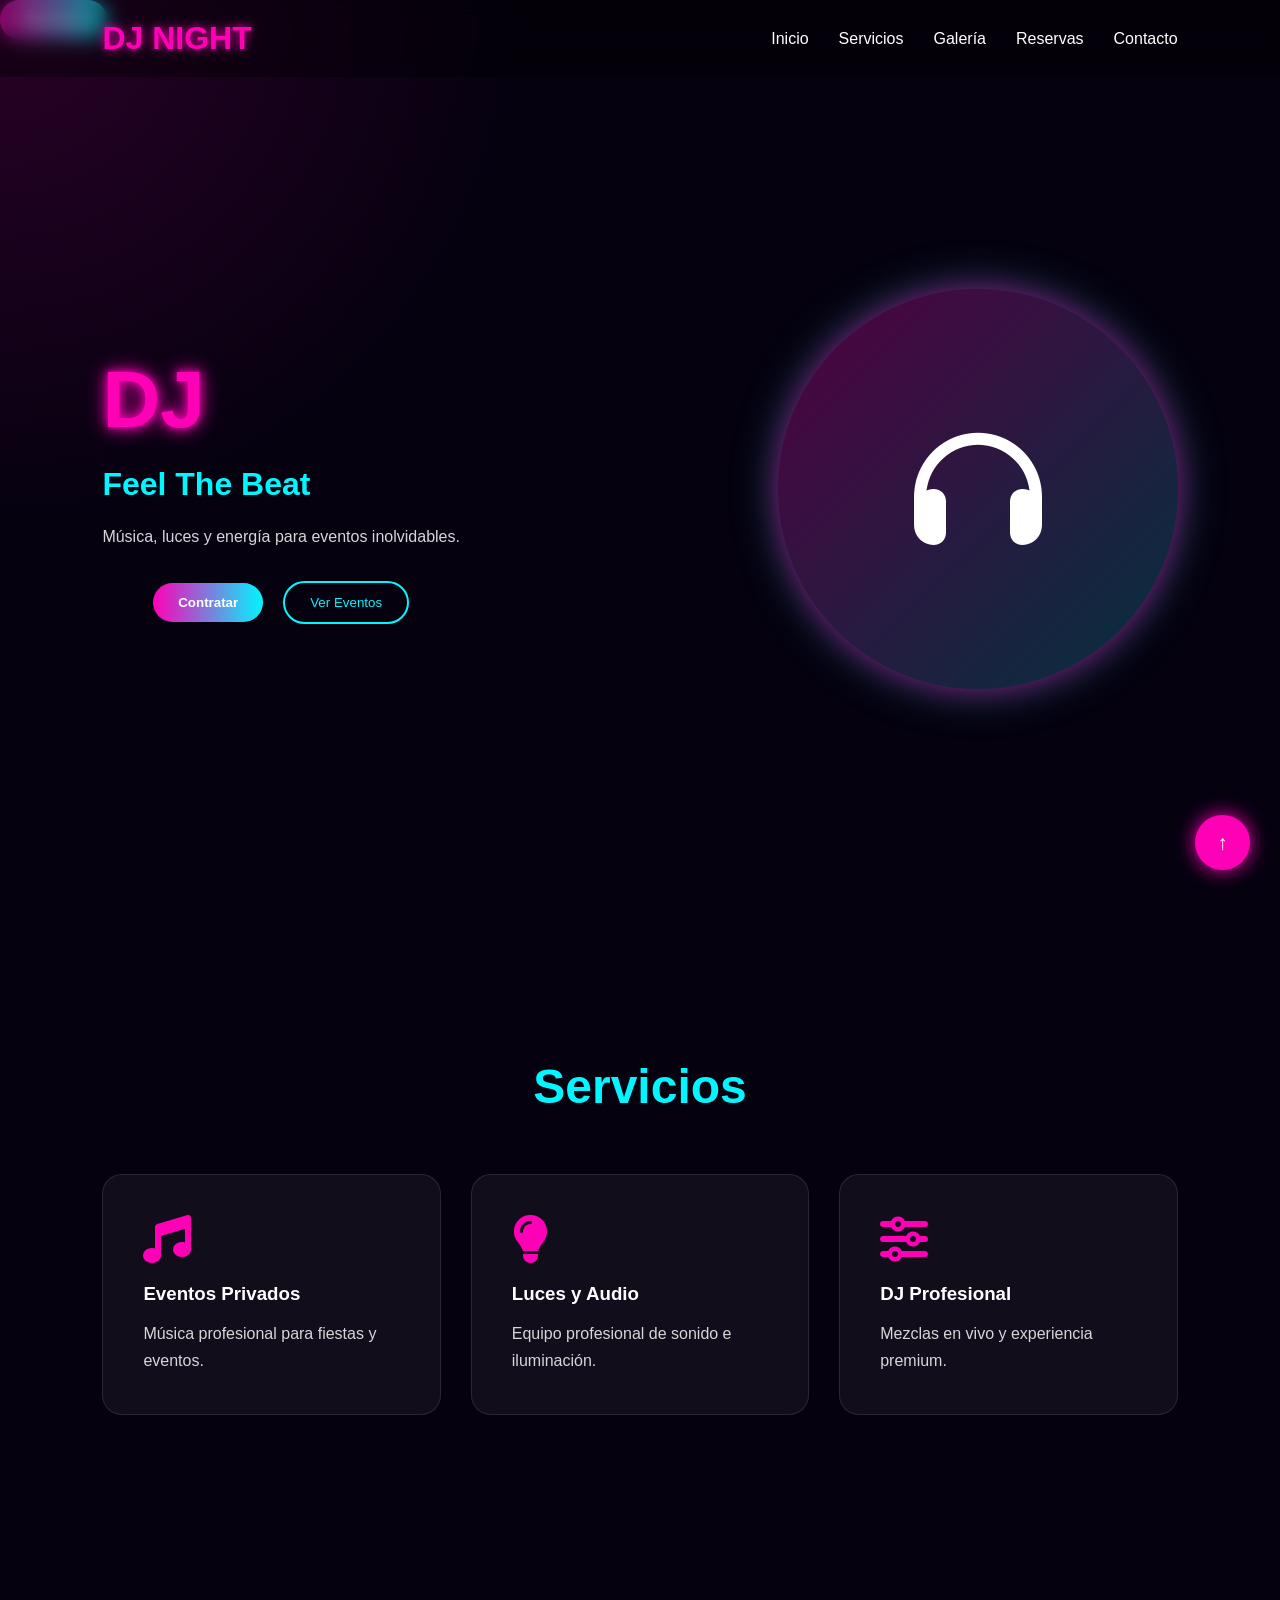
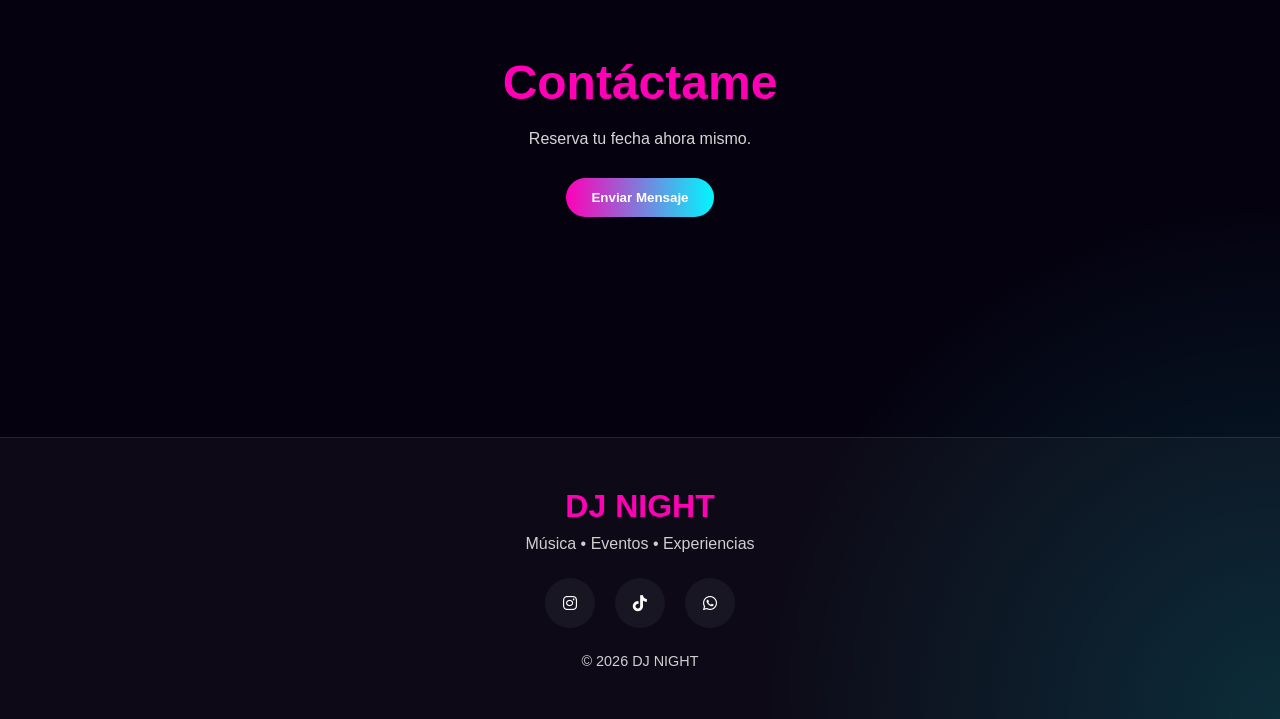
==== frontend/Index.html @ fc3b5831 "Subiendo Carpeta" ====
<!DOCTYPE html>
<html lang="es">
<head>
    <meta charset="UTF-8">
    <meta name="viewport" content="width=device-width, initial-scale=1.0">

    <title>DJ NIGHT</title>

    <!-- CSS -->
    <link rel="stylesheet" href="css/style.css">

    <!-- FONT AWESOME -->
    <link rel="stylesheet"
    href="https://cdnjs.cloudflare.com/ajax/libs/font-awesome/6.5.2/css/all.min.css">

    <!-- ANIMATE CSS -->
    <link rel="stylesheet"
    href="https://cdnjs.cloudflare.com/ajax/libs/animate.css/4.1.1/animate.min.css"/>
</head>

<body>

    <!-- NAVBAR -->
   <nav class="navbar">

    <a href="index.html" class="logo">
        DJ NIGHT
    </a>

    <ul class="nav-links">

        <li>
            <a href="index.html">
                Inicio
            </a>
        </li>

        <li>
            <a href="servicios.html">
                Servicios
            </a>
        </li>

        <li>
            <a href="galeria.html">
                Galería
            </a>
        </li>

        <li>
            <a href="reservas.html">
                Reservas
            </a>
        </li>

        <li>
            <a href="contacto.html">
                Contacto
            </a>
        </li>

    </ul>

</nav>

        <button class="btn-neon">
            Reservar
        </button>

    </nav>

    <!-- HERO -->
    <section class="hero">

        <div class="hero-text animate__animated animate__fadeInLeft">

            <h1>DJ </h1>

            <h2>
                Feel The Beat
            </h2>

            <p>
                Música, luces y energía para eventos inolvidables.
            </p>

            <div class="hero-buttons">

                <button class="btn-neon">
                    Contratar
                </button>

                <button class="btn-outline">
                    Ver Eventos
                </button>

            </div>

        </div>

        <div class="hero-image animate__animated animate__fadeInRight">

            <div class="circle">
                <i class="fa-solid fa-headphones"></i>
            </div>

        </div>

    </section>

    <!-- SERVICIOS -->
    <section class="services-section">

        <h2 class="section-title">
            Servicios
        </h2>

        <div class="services">

            <div class="card">

                <i class="fa-solid fa-music"></i>

                <h3>Eventos Privados</h3>

                <p>
                    Música profesional para fiestas y eventos.
                </p>

            </div>

            <div class="card">

                <i class="fa-solid fa-lightbulb"></i>

                <h3>Luces y Audio</h3>

                <p>
                    Equipo profesional de sonido e iluminación.
                </p>

            </div>

            <div class="card">

                <i class="fa-solid fa-sliders"></i>

                <h3>DJ Profesional</h3>

                <p>
                    Mezclas en vivo y experiencia premium.
                </p>

            </div>

        </div>

    </section>

    <!-- CONTACTO -->
    <section class="contact">

        <h2>
            Contáctame
        </h2>

        <p>
            Reserva tu fecha ahora mismo.
        </p>

        <button class="btn-neon">
            Enviar Mensaje
        </button>

    </section>

    <!-- JS -->
    <script src="js/app.js"></script>

    <button id="topBtn">
    ↑
</button>
<footer class="footer">

    <h3>DJ NIGHT</h3>

    <p>
        Música • Eventos • Experiencias
    </p>

    <div class="socials">

        <a href="#">
            <i class="fab fa-instagram"></i>
        </a>

        <a href="#">
            <i class="fab fa-tiktok"></i>
        </a>

        <a href="#">
            <i class="fab fa-whatsapp"></i>
        </a>

    </div>

    <p class="copy">
        © 2026 DJ NIGHT
    </p>

</footer>
</body>
</html>
---- frontend/css/style.css ----
*{
    margin:0;
    padding:0;
    box-sizing:border-box;
    font-family:Arial, Helvetica, sans-serif;
}

html{
    scroll-behavior:smooth;
}

body{

    background:

    radial-gradient(
    circle at top left,
    rgba(255,0,183,0.15),
    transparent 20%
    ),

    radial-gradient(
    circle at bottom right,
    rgba(0,247,255,0.15),
    transparent 20%
    ),

    #05010f;

    color:white;

    overflow-x:hidden;
}

section{
    padding-top:120px;
}

/* NAVBAR */

.navbar{
    width:100%;
    display:flex;
    justify-content:space-between;
    align-items:center;
    padding:20px 8%;
    position:fixed;
    top:0;
    z-index:1000;
    background:rgba(0,0,0,0.4);
    backdrop-filter:blur(10px);
}

.navbar.active{

    background:rgba(0,0,0,0.8);

    box-shadow:
    0 0 20px rgba(0,247,255,0.2);
}

.logo{
    font-size:2rem;
    font-weight:bold;
    color:#ff00b7;
    text-shadow:0 0 10px #ff00b7;
    text-decoration:none;
}

.nav-links{
    display:flex;
    list-style:none;
    gap:30px;
}

.nav-links a{
    color:white;
    text-decoration:none;
    transition:0.3s;
}

.nav-links a:hover{
    color:#00f7ff;
}

/* BOTONES */

.btn-neon{

    background:linear-gradient(90deg,#ff00b7,#00f7ff);

    border:none;

    padding:12px 25px;

    border-radius:50px;

    color:white;

    cursor:pointer;

    font-weight:bold;

    transition:0.3s;

    animation: glow 2s infinite alternate;
}

.btn-neon:hover{
    transform:translateY(-5px);

    box-shadow:0 0 20px #00f7ff;
}

.btn-outline{
    border:2px solid #00f7ff;
    background:transparent;
    color:#00f7ff;
    padding:12px 25px;
    border-radius:50px;
    cursor:pointer;
    transition:0.3s;
}

.btn-outline:hover{
    background:#00f7ff;
    color:black;
}

/* HERO */

.hero{
    min-height:100vh;
    display:flex;
    align-items:center;
    justify-content:space-between;
    padding:120px 8%;
    gap:50px;
}

.hero-text{
    max-width:600px;
}

.hero-text h1{
    font-size:5rem;
    color:#ff00b7;

    text-shadow:
    0 0 10px #ff00b7,
    0 0 20px #ff00b7;
}

.hero-text h2{
    font-size:2rem;
    color:#00f7ff;
    margin:20px 0;
}

.hero-text p{
    color:#d6d6d6;
    line-height:1.8;
    margin-bottom:30px;
}

.hero-buttons{
    .hero-buttons a{
    text-decoration:none;
}

    display:flex;

    justify-content:center;

    align-items:center;

    gap:20px;

    flex-wrap:wrap;

    margin-top:30px;

}

.hero-image{
    display:flex;
    justify-content:center;
    align-items:center;
}

.circle{
    width:400px;
    height:400px;
    border-radius:50%;

    background:linear-gradient(
    135deg,
    rgba(255,0,183,0.3),
    rgba(0,247,255,0.2)
    );

    display:flex;
    justify-content:center;
    align-items:center;

    box-shadow:
    0 0 30px rgba(255,0,183,0.5),
    0 0 50px rgba(0,247,255,0.3);
}

.circle i{
    font-size:8rem;
    color:white;
}

/* SERVICIOS */

.services-section{
    padding:120px 8%;
}

.section-title{
    text-align:center;
    font-size:3rem;
    margin-bottom:60px;
    color:#00f7ff;
}

.services{
    display:grid;
    grid-template-columns:repeat(auto-fit,minmax(250px,1fr));
    gap:30px;
}

.card{
    background:rgba(255,255,255,0.05);

    border:1px solid rgba(255,255,255,0.1);

    padding:40px;

    border-radius:20px;

    transition:0.3s;
}

.card:hover{

    transform:translateY(-10px);

    box-shadow:
    0 0 20px rgba(0,247,255,0.4);

    border:1px solid #00f7ff;
}

.card i{
    font-size:3rem;
    color:#ff00b7;
    margin-bottom:20px;
}

.card h3{
    margin-bottom:15px;
}

.card p{
    color:#d6d6d6;
    line-height:1.7;
}

/* GALERIA */

.gallery{

    display:grid;

    grid-template-columns:
    repeat(auto-fit,minmax(300px,1fr));

    gap:20px;
}

.gallery img{

    width:100%;

    height:300px;

    object-fit:cover;

    border-radius:20px;

    transition:0.4s;
}

.gallery img:hover{

    transform:scale(1.03);

    box-shadow:0 0 20px #ff00b7;
}

/* CONTACTO */

.contact{
    padding:120px 8%;
    text-align:center;
}

.contact h2{
    font-size:3rem;
    color:#ff00b7;
    margin-bottom:20px;
}

.contact p{
    margin-bottom:30px;
    color:#d6d6d6;
}

/* FORMULARIO */

.formulario{

    max-width:600px;

    margin:auto;

    display:flex;

    flex-direction:column;

    gap:20px;
}

.formulario input,
.formulario textarea{

    width:100%;

    padding:15px;

    border:none;

    border-radius:10px;

    background:rgba(255,255,255,0.05);

    color:white;

    outline:none;
}

.formulario textarea{

    height:150px;

    resize:none;
}

/* FOOTER */

.footer{

    margin-top:100px;

    padding:50px 8%;

    text-align:center;

    background:rgba(255,255,255,0.03);

    border-top:1px solid rgba(255,255,255,0.1);
}

.footer h3{

    color:#ff00b7;

    font-size:2rem;

    margin-bottom:10px;
}

.footer p{
    color:#cfcfcf;
}

.socials{

    display:flex;

    justify-content:center;

    gap:20px;

    margin:25px 0;
}

.socials a{

    width:50px;
    height:50px;

    border-radius:50%;

    display:flex;

    justify-content:center;
    align-items:center;

    text-decoration:none;

    color:white;

    background:rgba(255,255,255,0.05);

    transition:0.3s;
}

.socials a:hover{

    background:#00f7ff;

    color:black;

    transform:translateY(-5px);
}

.copy{

    margin-top:20px;

    font-size:0.9rem;
}

/* BOTON TOP */

#topBtn{

    position:fixed;

    bottom:30px;
    right:30px;

    width:55px;
    height:55px;

    border:none;

    border-radius:50%;

    background:#ff00b7;

    color:white;

    font-size:1.3rem;

    cursor:pointer;

    box-shadow:0 0 20px #ff00b7;

    transition:0.3s;

    z-index:1000;
}

#topBtn:hover{

    transform:scale(1.1);

    background:#00f7ff;
}

/* ANIMACION GLOW */

@keyframes glow{

    from{

        box-shadow:
        0 0 10px #ff00b7;

    }

    to{

        box-shadow:
        0 0 20px #00f7ff,
        0 0 40px #00f7ff;

    }

}

/* RESPONSIVE */

@media(max-width:900px){

    .hero{

        flex-direction:column;

        text-align:center;

        gap:50px;
    }

    .hero-buttons{

        justify-content:center;
    }

    .hero-text h1{

        font-size:4rem;
    }

}

@media(max-width:600px){

    .nav-links{
        display:none;
    }

    .hero-text h1{
        font-size:3rem;
    }

    .circle{
        width:250px;
        height:250px;
    }

}
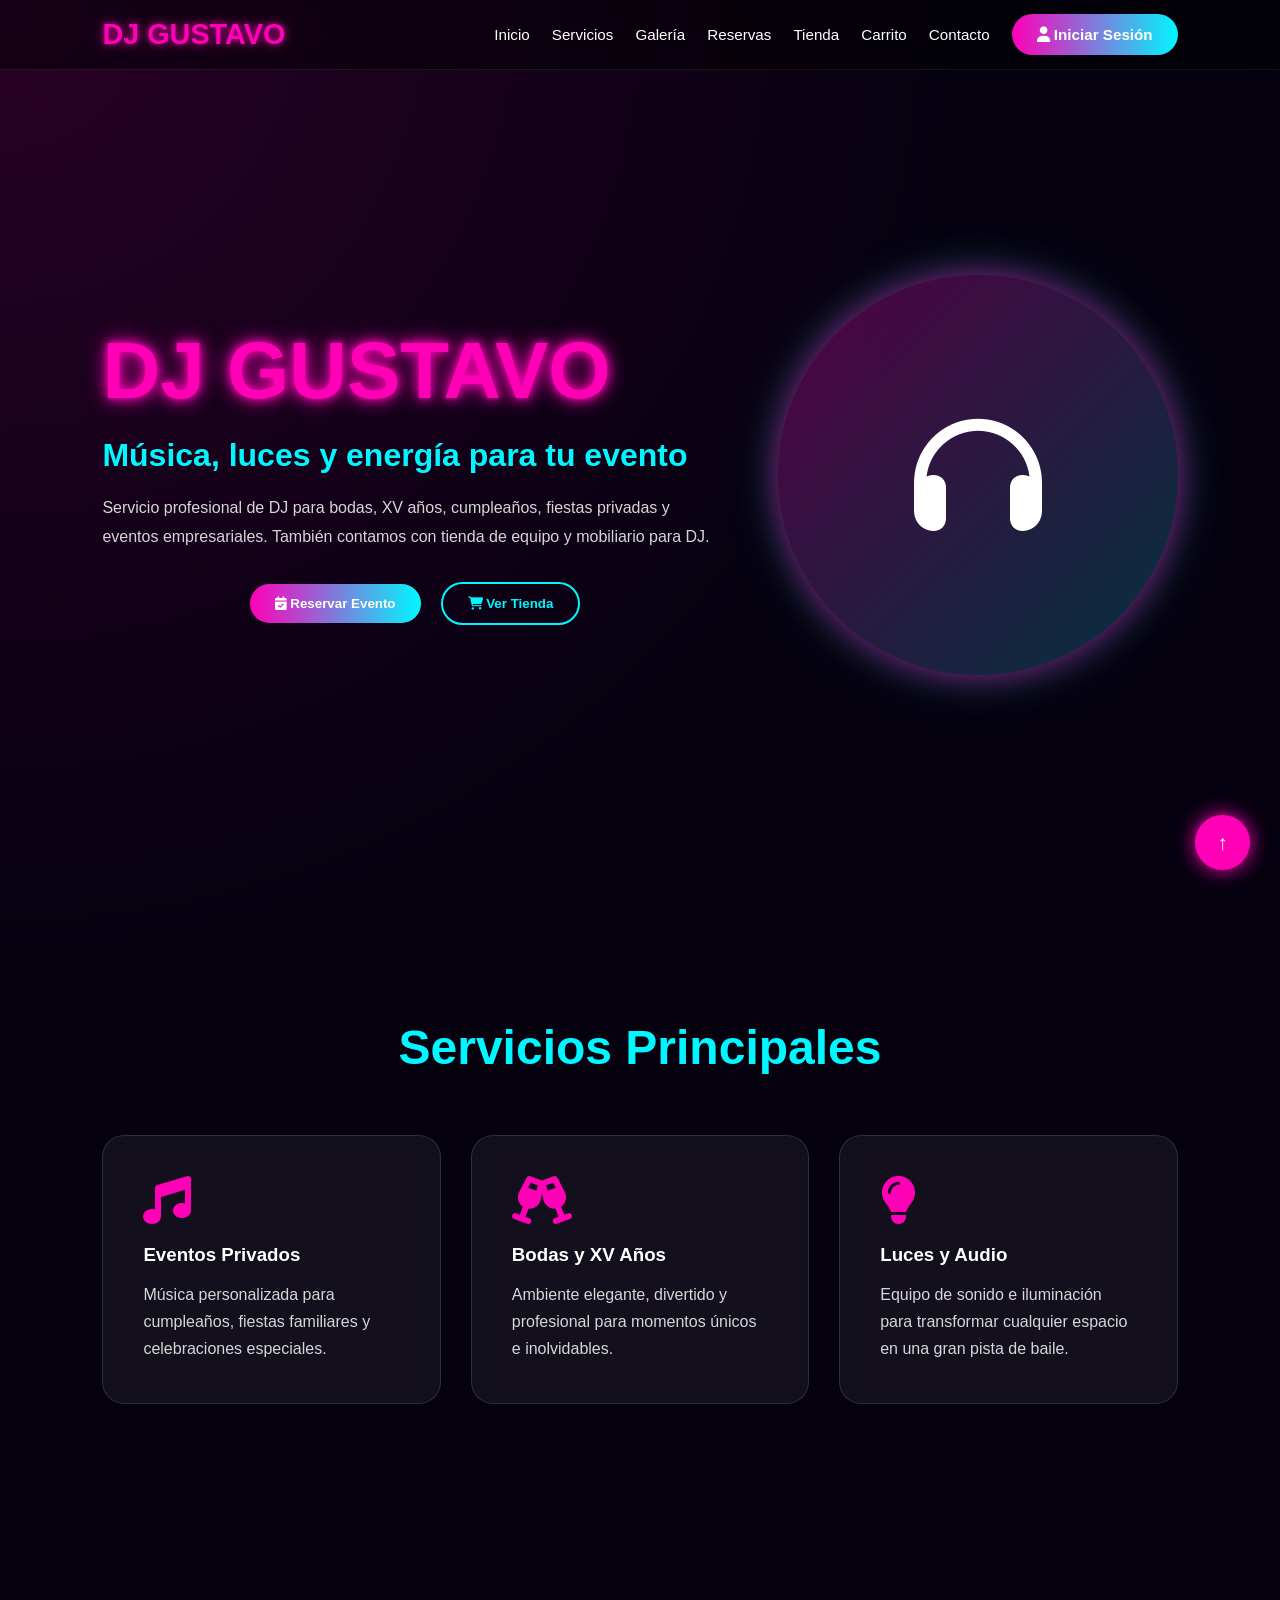
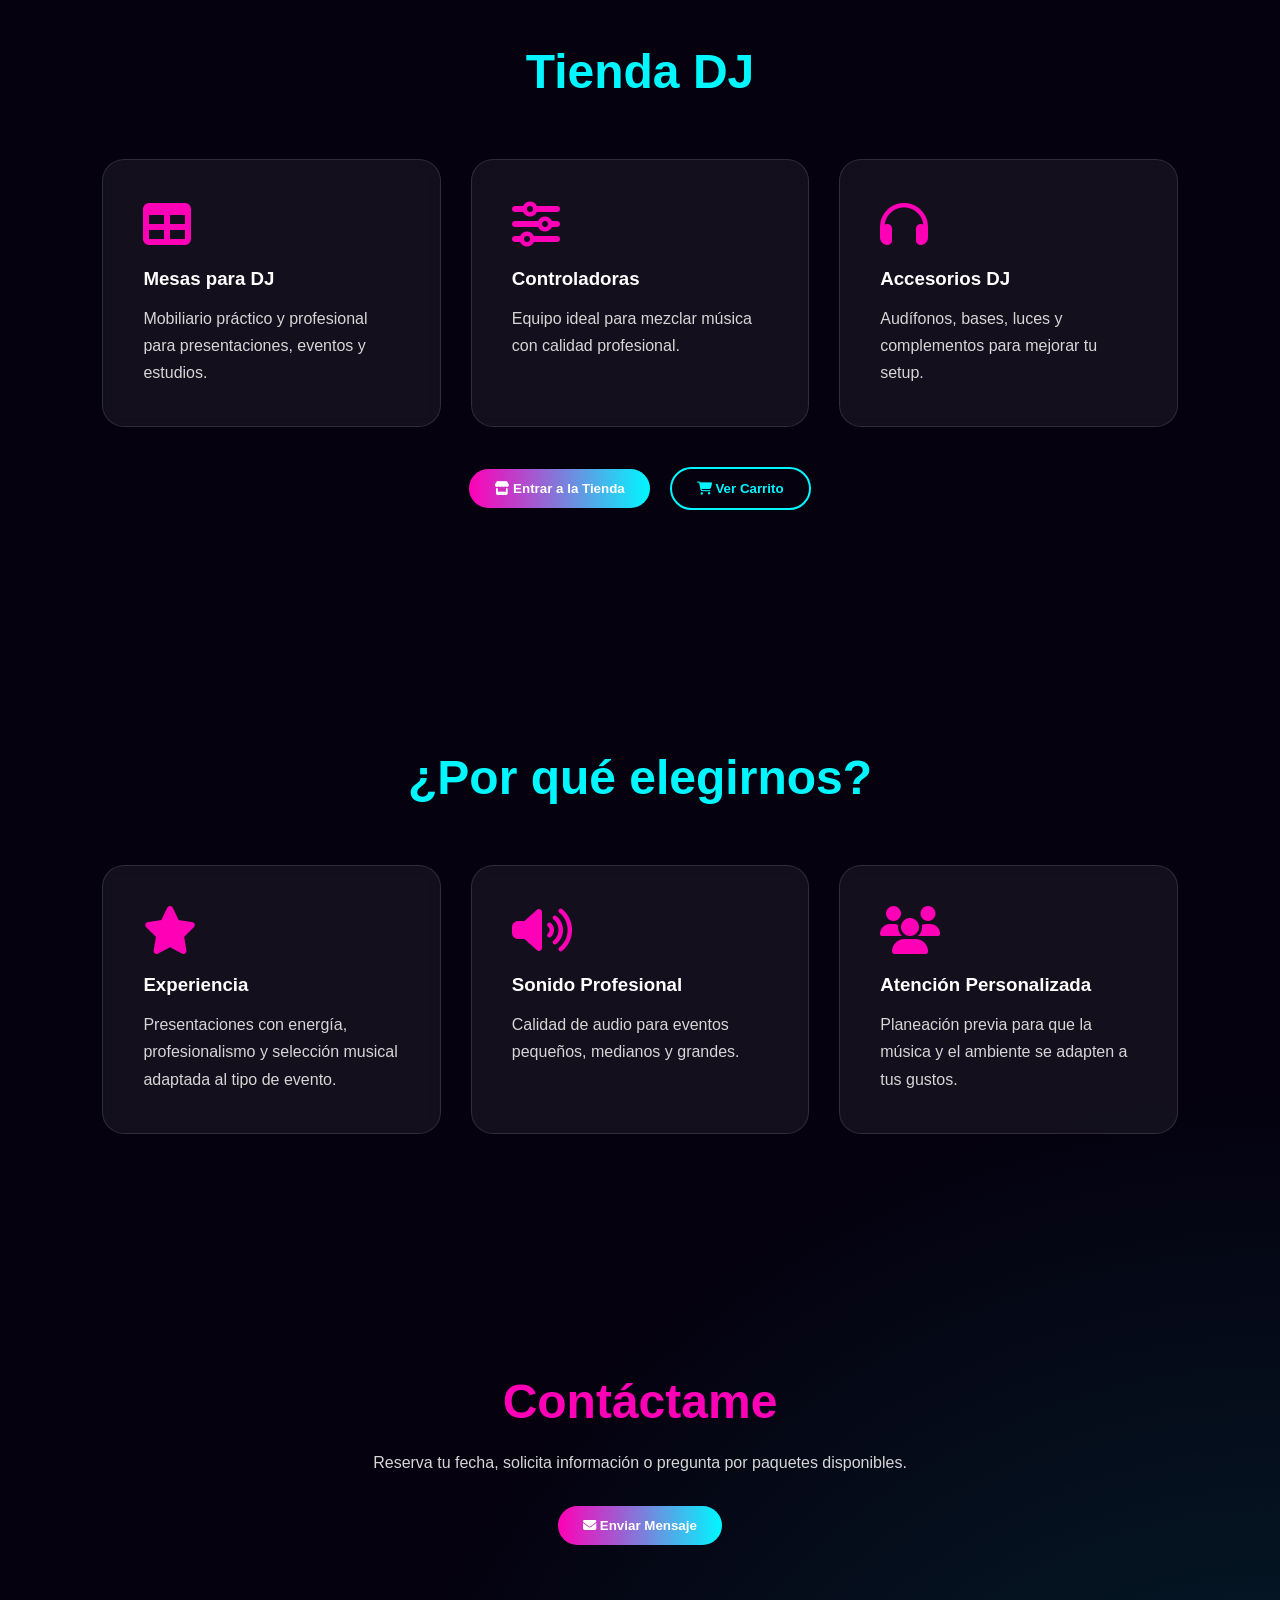
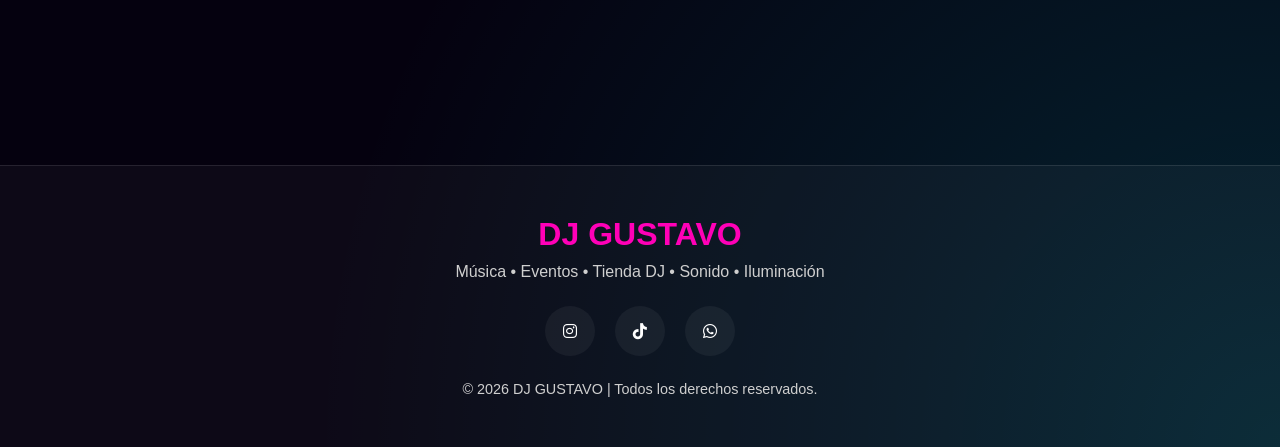
==== commit b73a3d8a: "Integrar frontend con backend, reservas, tienda y carrito" ====
--- a/frontend/Index.html
+++ b/frontend/Index.html
@@ -1,98 +1,118 @@
 <!DOCTYPE html>
 <html lang="es">
+
 <head>
+
     <meta charset="UTF-8">
-    <meta name="viewport" content="width=device-width, initial-scale=1.0">
-
-    <title>DJ NIGHT</title>
-
-    <!-- CSS -->
-    <link rel="stylesheet" href="css/style.css">
-
-    <!-- FONT AWESOME -->
+
+    <meta name="viewport"
+    content="width=device-width, initial-scale=1.0">
+
+    <title>DJ GUSTAVO</title>
+
+    <link rel="stylesheet"
+    href="css/style.css">
+
     <link rel="stylesheet"
     href="https://cdnjs.cloudflare.com/ajax/libs/font-awesome/6.5.2/css/all.min.css">
 
-    <!-- ANIMATE CSS -->
     <link rel="stylesheet"
     href="https://cdnjs.cloudflare.com/ajax/libs/animate.css/4.1.1/animate.min.css"/>
+
 </head>
 
 <body>
 
-    <!-- NAVBAR -->
-   <nav class="navbar">
-
-    <a href="index.html" class="logo">
-        DJ NIGHT
-    </a>
-
-    <ul class="nav-links">
-
-        <li>
-            <a href="index.html">
-                Inicio
-            </a>
-        </li>
-
-        <li>
-            <a href="servicios.html">
-                Servicios
-            </a>
-        </li>
-
-        <li>
-            <a href="galeria.html">
-                Galería
-            </a>
-        </li>
-
-        <li>
-            <a href="reservas.html">
-                Reservas
-            </a>
-        </li>
-
-        <li>
-            <a href="contacto.html">
-                Contacto
-            </a>
-        </li>
-
-    </ul>
-
-</nav>
-
-        <button class="btn-neon">
-            Reservar
-        </button>
+    <nav class="navbar">
+
+        <a href="index.html" class="logo">
+            DJ GUSTAVO
+        </a>
+
+        <ul class="nav-links">
+
+            <li><a href="index.html">Inicio</a></li>
+
+            <li><a href="servicios.html">Servicios</a></li>
+
+            <li><a href="galeria.html">Galería</a></li>
+
+            <li><a href="reservas.html">Reservas</a></li>
+
+            <li><a href="productos.html">Tienda</a></li>
+
+            <li><a href="carrito.html">Carrito</a></li>
+
+            <li><a href="contacto.html">Contacto</a></li>
+
+            <li id="loginItem">
+
+                <a href="login.html" class="login-btn">
+                    <i class="fas fa-user"></i>
+                    Iniciar Sesión
+                </a>
+
+            </li>
+
+            <li id="userItem" style="display:none;">
+
+                <a href="#">
+                    <i class="fas fa-user-check"></i>
+                    <span id="usernameDisplay"></span>
+                </a>
+
+            </li>
+
+            <li id="logoutItem" style="display:none;">
+
+                <a href="#" onclick="logout()">
+                    <i class="fas fa-sign-out-alt"></i>
+                    Cerrar Sesión
+                </a>
+
+            </li>
+
+        </ul>
 
     </nav>
 
-    <!-- HERO -->
     <section class="hero">
 
         <div class="hero-text animate__animated animate__fadeInLeft">
 
-            <h1>DJ </h1>
+            <h1>
+                DJ GUSTAVO
+            </h1>
 
             <h2>
-                Feel The Beat
+                Música, luces y energía para tu evento
             </h2>
 
             <p>
-                Música, luces y energía para eventos inolvidables.
+                Servicio profesional de DJ para bodas, XV años, cumpleaños,
+                fiestas privadas y eventos empresariales. También contamos
+                con tienda de equipo y mobiliario para DJ.
             </p>
 
             <div class="hero-buttons">
 
-                <button class="btn-neon">
-                    Contratar
-                </button>
-
-                <button class="btn-outline">
-                    Ver Eventos
-                </button>
+                <a href="reservas.html">
+
+                    <button class="btn-neon">
+                        <i class="fas fa-calendar-check"></i>
+                        Reservar Evento
+                    </button>
+
+                </a>
+
+                <a href="productos.html">
+
+                    <button class="btn-outline">
+                        <i class="fas fa-cart-shopping"></i>
+                        Ver Tienda
+                    </button>
+
+                </a>
 
             </div>
 
@@ -108,11 +128,10 @@
 
     </section>
 
-    <!-- SERVICIOS -->
     <section class="services-section">
 
         <h2 class="section-title">
-            Servicios
+            Servicios Principales
         </h2>
 
         <div class="services">
@@ -124,7 +143,21 @@
                 <h3>Eventos Privados</h3>
 
                 <p>
-                    Música profesional para fiestas y eventos.
+                    Música personalizada para cumpleaños, fiestas familiares
+                    y celebraciones especiales.
+                </p>
+
+            </div>
+
+            <div class="card">
+
+                <i class="fa-solid fa-champagne-glasses"></i>
+
+                <h3>Bodas y XV Años</h3>
+
+                <p>
+                    Ambiente elegante, divertido y profesional para momentos
+                    únicos e inolvidables.
                 </p>
 
             </div>
@@ -136,7 +169,33 @@
                 <h3>Luces y Audio</h3>
 
                 <p>
-                    Equipo profesional de sonido e iluminación.
+                    Equipo de sonido e iluminación para transformar cualquier
+                    espacio en una gran pista de baile.
+                </p>
+
+            </div>
+
+        </div>
+
+    </section>
+
+    <section class="services-section">
+
+        <h2 class="section-title">
+            Tienda DJ
+        </h2>
+
+        <div class="services">
+
+            <div class="card">
+
+                <i class="fa-solid fa-table"></i>
+
+                <h3>Mesas para DJ</h3>
+
+                <p>
+                    Mobiliario práctico y profesional para presentaciones,
+                    eventos y estudios.
                 </p>
 
             </div>
@@ -145,19 +204,103 @@
 
                 <i class="fa-solid fa-sliders"></i>
 
-                <h3>DJ Profesional</h3>
-
-                <p>
-                    Mezclas en vivo y experiencia premium.
-                </p>
-
-            </div>
-
-        </div>
-
-    </section>
-
-    <!-- CONTACTO -->
+                <h3>Controladoras</h3>
+
+                <p>
+                    Equipo ideal para mezclar música con calidad profesional.
+                </p>
+
+            </div>
+
+            <div class="card">
+
+                <i class="fa-solid fa-headphones"></i>
+
+                <h3>Accesorios DJ</h3>
+
+                <p>
+                    Audífonos, bases, luces y complementos para mejorar
+                    tu setup.
+                </p>
+
+            </div>
+
+        </div>
+
+        <div class="hero-buttons" style="margin-top:40px;">
+
+            <a href="productos.html">
+
+                <button class="btn-neon">
+                    <i class="fas fa-store"></i>
+                    Entrar a la Tienda
+                </button>
+
+            </a>
+
+            <a href="carrito.html">
+
+                <button class="btn-outline">
+                    <i class="fas fa-cart-shopping"></i>
+                    Ver Carrito
+                </button>
+
+            </a>
+
+        </div>
+
+    </section>
+
+    <section class="services-section">
+
+        <h2 class="section-title">
+            ¿Por qué elegirnos?
+        </h2>
+
+        <div class="services">
+
+            <div class="card">
+
+                <i class="fa-solid fa-star"></i>
+
+                <h3>Experiencia</h3>
+
+                <p>
+                    Presentaciones con energía, profesionalismo y selección
+                    musical adaptada al tipo de evento.
+                </p>
+
+            </div>
+
+            <div class="card">
+
+                <i class="fa-solid fa-volume-high"></i>
+
+                <h3>Sonido Profesional</h3>
+
+                <p>
+                    Calidad de audio para eventos pequeños, medianos y grandes.
+                </p>
+
+            </div>
+
+            <div class="card">
+
+                <i class="fa-solid fa-users"></i>
+
+                <h3>Atención Personalizada</h3>
+
+                <p>
+                    Planeación previa para que la música y el ambiente se
+                    adapten a tus gustos.
+                </p>
+
+            </div>
+
+        </div>
+
+    </section>
+
     <section class="contact">
 
         <h2>
@@ -165,49 +308,58 @@
         </h2>
 
         <p>
-            Reserva tu fecha ahora mismo.
+            Reserva tu fecha, solicita información o pregunta por paquetes disponibles.
         </p>
 
-        <button class="btn-neon">
-            Enviar Mensaje
-        </button>
-
-    </section>
-
-    <!-- JS -->
+        <a href="contacto.html">
+
+            <button class="btn-neon">
+                <i class="fas fa-envelope"></i>
+                Enviar Mensaje
+            </button>
+
+        </a>
+
+    </section>
+
+    <button id="topBtn">
+        ↑
+    </button>
+
+    <footer class="footer">
+
+        <h3>
+            DJ GUSTAVO
+        </h3>
+
+        <p>
+            Música • Eventos • Tienda DJ • Sonido • Iluminación
+        </p>
+
+        <div class="socials">
+
+            <a href="#">
+                <i class="fab fa-instagram"></i>
+            </a>
+
+            <a href="#">
+                <i class="fab fa-tiktok"></i>
+            </a>
+
+            <a href="#">
+                <i class="fab fa-whatsapp"></i>
+            </a>
+
+        </div>
+
+        <p class="copy">
+            © 2026 DJ GUSTAVO | Todos los derechos reservados.
+        </p>
+
+    </footer>
+
     <script src="js/app.js"></script>
 
-    <button id="topBtn">
-    ↑
-</button>
-<footer class="footer">
-
-    <h3>DJ NIGHT</h3>
-
-    <p>
-        Música • Eventos • Experiencias
-    </p>
-
-    <div class="socials">
-
-        <a href="#">
-            <i class="fab fa-instagram"></i>
-        </a>
-
-        <a href="#">
-            <i class="fab fa-tiktok"></i>
-        </a>
-
-        <a href="#">
-            <i class="fab fa-whatsapp"></i>
-        </a>
-
-    </div>
-
-    <p class="copy">
-        © 2026 DJ NIGHT
-    </p>
-
-</footer>
 </body>
+
 </html>
--- a/frontend/css/style.css
+++ b/frontend/css/style.css
@@ -10,25 +10,12 @@
 }
 
 body{
-
     background:
-
-    radial-gradient(
-    circle at top left,
-    rgba(255,0,183,0.15),
-    transparent 20%
-    ),
-
-    radial-gradient(
-    circle at bottom right,
-    rgba(0,247,255,0.15),
-    transparent 20%
-    ),
-
+    radial-gradient(circle at top left, rgba(255,0,183,0.15), transparent 25%),
+    radial-gradient(circle at bottom right, rgba(0,247,255,0.15), transparent 25%),
     #05010f;
 
     color:white;
-
     overflow-x:hidden;
 }
 
@@ -36,6 +23,10 @@
     padding-top:120px;
 }
 
+a{
+    text-decoration:none;
+}
+
 /* NAVBAR */
 
 .navbar{
@@ -43,40 +34,41 @@
     display:flex;
     justify-content:space-between;
     align-items:center;
-    padding:20px 8%;
+    padding:18px 8%;
     position:fixed;
     top:0;
     z-index:1000;
-    background:rgba(0,0,0,0.4);
-    backdrop-filter:blur(10px);
+    background:rgba(0,0,0,0.45);
+    backdrop-filter:blur(14px);
+    border-bottom:1px solid rgba(255,255,255,0.08);
 }
 
 .navbar.active{
-
-    background:rgba(0,0,0,0.8);
-
-    box-shadow:
-    0 0 20px rgba(0,247,255,0.2);
+    background:rgba(0,0,0,0.85);
+    box-shadow:0 0 20px rgba(0,247,255,0.2);
 }
 
 .logo{
-    font-size:2rem;
+    font-size:1.8rem;
     font-weight:bold;
     color:#ff00b7;
     text-shadow:0 0 10px #ff00b7;
     text-decoration:none;
+    white-space:nowrap;
 }
 
 .nav-links{
     display:flex;
     list-style:none;
-    gap:30px;
+    gap:22px;
+    align-items:center;
 }
 
 .nav-links a{
     color:white;
     text-decoration:none;
     transition:0.3s;
+    font-size:0.95rem;
 }
 
 .nav-links a:hover{
@@ -86,29 +78,19 @@
 /* BOTONES */
 
 .btn-neon{
-
     background:linear-gradient(90deg,#ff00b7,#00f7ff);
-
     border:none;
-
     padding:12px 25px;
-
     border-radius:50px;
-
-    color:white;
-
+    color:white;
     cursor:pointer;
-
     font-weight:bold;
-
-    transition:0.3s;
-
-    animation: glow 2s infinite alternate;
+    transition:0.3s;
+    animation:glow 2s infinite alternate;
 }
 
 .btn-neon:hover{
     transform:translateY(-5px);
-
     box-shadow:0 0 20px #00f7ff;
 }
 
@@ -120,11 +102,13 @@
     border-radius:50px;
     cursor:pointer;
     transition:0.3s;
+    font-weight:bold;
 }
 
 .btn-outline:hover{
     background:#00f7ff;
     color:black;
+    transform:translateY(-5px);
 }
 
 /* HERO */
@@ -134,18 +118,17 @@
     display:flex;
     align-items:center;
     justify-content:space-between;
-    padding:120px 8%;
+    padding:130px 8% 80px;
     gap:50px;
 }
 
 .hero-text{
-    max-width:600px;
+    max-width:650px;
 }
 
 .hero-text h1{
     font-size:5rem;
     color:#ff00b7;
-
     text-shadow:
     0 0 10px #ff00b7,
     0 0 20px #ff00b7;
@@ -164,22 +147,16 @@
 }
 
 .hero-buttons{
-    .hero-buttons a{
+    display:flex;
+    justify-content:center;
+    align-items:center;
+    gap:20px;
+    flex-wrap:wrap;
+    margin-top:30px;
+}
+
+.hero-buttons a{
     text-decoration:none;
-}
-
-    display:flex;
-
-    justify-content:center;
-
-    align-items:center;
-
-    gap:20px;
-
-    flex-wrap:wrap;
-
-    margin-top:30px;
-
 }
 
 .hero-image{
@@ -192,17 +169,11 @@
     width:400px;
     height:400px;
     border-radius:50%;
-
-    background:linear-gradient(
-    135deg,
-    rgba(255,0,183,0.3),
-    rgba(0,247,255,0.2)
-    );
-
+    background:
+    linear-gradient(135deg, rgba(255,0,183,0.3), rgba(0,247,255,0.2));
     display:flex;
     justify-content:center;
     align-items:center;
-
     box-shadow:
     0 0 30px rgba(255,0,183,0.5),
     0 0 50px rgba(0,247,255,0.3);
@@ -213,7 +184,7 @@
     color:white;
 }
 
-/* SERVICIOS */
+/* SECCIONES */
 
 .services-section{
     padding:120px 8%;
@@ -225,6 +196,16 @@
     margin-bottom:60px;
     color:#00f7ff;
 }
+
+.gallery-description{
+    text-align:center;
+    color:#d6d6d6;
+    margin-top:-30px;
+    margin-bottom:40px;
+    font-size:1.1rem;
+}
+
+/* CARDS */
 
 .services{
     display:grid;
@@ -233,24 +214,17 @@
 }
 
 .card{
-    background:rgba(255,255,255,0.05);
-
-    border:1px solid rgba(255,255,255,0.1);
-
+    background:rgba(255,255,255,0.06);
+    border:1px solid rgba(255,255,255,0.12);
     padding:40px;
-
-    border-radius:20px;
-
-    transition:0.3s;
+    border-radius:22px;
+    transition:0.3s;
+    backdrop-filter:blur(8px);
 }
 
 .card:hover{
-
     transform:translateY(-10px);
-
-    box-shadow:
-    0 0 20px rgba(0,247,255,0.4);
-
+    box-shadow:0 0 20px rgba(0,247,255,0.4);
     border:1px solid #00f7ff;
 }
 
@@ -272,32 +246,22 @@
 /* GALERIA */
 
 .gallery{
-
     display:grid;
-
-    grid-template-columns:
-    repeat(auto-fit,minmax(300px,1fr));
-
-    gap:20px;
+    grid-template-columns:repeat(auto-fit,minmax(300px,1fr));
+    gap:22px;
 }
 
 .gallery img{
-
     width:100%;
-
     height:300px;
-
     object-fit:cover;
-
     border-radius:20px;
-
     transition:0.4s;
+    border:1px solid rgba(255,255,255,0.1);
 }
 
 .gallery img:hover{
-
     transform:scale(1.03);
-
     box-shadow:0 0 20px #ff00b7;
 }
 
@@ -317,69 +281,60 @@
 .contact p{
     margin-bottom:30px;
     color:#d6d6d6;
+    line-height:1.7;
 }
 
 /* FORMULARIO */
 
 .formulario{
-
-    max-width:600px;
-
+    max-width:650px;
     margin:auto;
-
-    display:flex;
-
+    display:flex;
     flex-direction:column;
-
     gap:20px;
 }
 
 .formulario input,
+.formulario textarea,
+.formulario select{
+    width:100%;
+    padding:15px;
+    border:1px solid rgba(255,255,255,0.12);
+    border-radius:12px;
+    background:rgba(255,255,255,0.07);
+    color:white;
+    outline:none;
+}
+
+.formulario input:focus,
+.formulario textarea:focus,
+.formulario select:focus{
+    border-color:#00f7ff;
+    box-shadow:0 0 12px rgba(0,247,255,0.25);
+}
+
+.formulario select option{
+    color:black;
+}
+
 .formulario textarea{
-
-    width:100%;
-
-    padding:15px;
-
-    border:none;
-
-    border-radius:10px;
-
-    background:rgba(255,255,255,0.05);
-
-    color:white;
-
-    outline:none;
-}
-
-.formulario textarea{
-
     height:150px;
-
     resize:none;
 }
 
 /* FOOTER */
 
 .footer{
-
     margin-top:100px;
-
     padding:50px 8%;
-
-    text-align:center;
-
+    text-align:center;
     background:rgba(255,255,255,0.03);
-
     border-top:1px solid rgba(255,255,255,0.1);
 }
 
 .footer h3{
-
     color:#ff00b7;
-
     font-size:2rem;
-
     margin-bottom:10px;
 }
 
@@ -388,145 +343,333 @@
 }
 
 .socials{
-
-    display:flex;
-
+    display:flex;
     justify-content:center;
-
     gap:20px;
-
     margin:25px 0;
 }
 
 .socials a{
-
     width:50px;
     height:50px;
-
     border-radius:50%;
-
-    display:flex;
-
+    display:flex;
     justify-content:center;
     align-items:center;
-
     text-decoration:none;
-
-    color:white;
-
+    color:white;
     background:rgba(255,255,255,0.05);
-
     transition:0.3s;
 }
 
 .socials a:hover{
-
     background:#00f7ff;
-
     color:black;
-
     transform:translateY(-5px);
 }
 
 .copy{
-
     margin-top:20px;
-
     font-size:0.9rem;
 }
 
 /* BOTON TOP */
 
 #topBtn{
-
     position:fixed;
-
     bottom:30px;
     right:30px;
-
     width:55px;
     height:55px;
-
     border:none;
-
     border-radius:50%;
-
     background:#ff00b7;
-
-    color:white;
-
+    color:white;
     font-size:1.3rem;
-
     cursor:pointer;
-
     box-shadow:0 0 20px #ff00b7;
-
-    transition:0.3s;
-
+    transition:0.3s;
     z-index:1000;
 }
 
 #topBtn:hover{
-
     transform:scale(1.1);
-
     background:#00f7ff;
 }
 
+/* LOGIN / REGISTRO */
+
+.login-container{
+    min-height:100vh;
+    display:flex;
+    justify-content:center;
+    align-items:center;
+    padding:40px 20px;
+}
+
+.login-card{
+    width:420px;
+    padding:40px;
+    border-radius:22px;
+    background:rgba(255,255,255,0.06);
+    backdrop-filter:blur(15px);
+    text-align:center;
+    border:1px solid rgba(255,255,255,0.12);
+    box-shadow:0 0 25px rgba(0,247,255,0.12);
+}
+
+.login-card h1{
+    color:#ff00b7;
+    margin-bottom:15px;
+    text-shadow:0 0 10px rgba(255,0,183,0.6);
+}
+
+.login-card h3{
+    color:#00f7ff;
+}
+
+.login-card p{
+    margin-bottom:25px;
+    color:#d6d6d6;
+    line-height:1.6;
+}
+
+.login-card input{
+    width:100%;
+    padding:15px;
+    margin-bottom:18px;
+    border:1px solid rgba(255,255,255,0.12);
+    border-radius:12px;
+    background:rgba(255,255,255,0.07);
+    color:white;
+    outline:none;
+}
+
+.login-card input:focus{
+    border-color:#00f7ff;
+    box-shadow:0 0 12px rgba(0,247,255,0.25);
+}
+
+.login-btn{
+    background:linear-gradient(90deg,#ff00b7,#00f7ff);
+    padding:12px 25px;
+    border-radius:50px;
+    color:white !important;
+    text-decoration:none;
+    font-weight:bold;
+    transition:0.3s;
+}
+
+.login-btn:hover{
+    transform:translateY(-3px);
+    box-shadow:
+    0 0 15px #00f7ff,
+    0 0 30px #00f7ff;
+}
+
+/* PRODUCTOS */
+
+.products-grid{
+    display:grid;
+    grid-template-columns:repeat(auto-fit,minmax(260px,1fr));
+    gap:30px;
+}
+
+.product-card{
+    background:rgba(255,255,255,0.06);
+    border:1px solid rgba(255,255,255,0.12);
+    border-radius:22px;
+    padding:30px;
+    text-align:center;
+    transition:0.3s;
+    backdrop-filter:blur(8px);
+}
+
+.product-card:hover{
+    transform:translateY(-10px);
+    border:1px solid #00f7ff;
+    box-shadow:0 0 25px rgba(0,247,255,0.4);
+}
+
+.product-icon{
+    font-size:3rem;
+    color:#ff00b7;
+    margin-bottom:20px;
+}
+
+.product-card h3{
+    margin-bottom:15px;
+}
+
+.product-card p{
+    color:#d6d6d6;
+    margin-bottom:20px;
+    line-height:1.6;
+}
+
+.product-card h4{
+    color:#00f7ff;
+    font-size:1.4rem;
+    margin-bottom:20px;
+}
+
+.product-image{
+    width:100%;
+    height:220px;
+    object-fit:cover;
+    border-radius:15px;
+    margin-bottom:20px;
+    border:1px solid rgba(255,255,255,0.1);
+}
+
+/* CARRITO */
+
+.cart-container{
+    display:flex;
+    flex-direction:column;
+    gap:20px;
+    max-width:950px;
+    margin:auto;
+}
+
+.cart-item{
+    background:rgba(255,255,255,0.06);
+    border:1px solid rgba(255,255,255,0.12);
+    border-radius:22px;
+    padding:25px;
+    display:flex;
+    justify-content:space-between;
+    align-items:center;
+    gap:20px;
+    backdrop-filter:blur(8px);
+}
+
+.cart-item h3{
+    color:#00f7ff;
+    margin-bottom:10px;
+}
+
+.cart-item p{
+    color:#d6d6d6;
+    margin-bottom:8px;
+}
+
+.cart-actions{
+    display:flex;
+    gap:15px;
+    align-items:center;
+    flex-wrap:wrap;
+}
+
+.cart-actions input{
+    width:80px;
+    padding:10px;
+    border-radius:10px;
+    border:none;
+    outline:none;
+    text-align:center;
+}
+
+.cart-total{
+    text-align:center;
+    margin-top:40px;
+}
+
+.cart-total h2{
+    color:#00f7ff;
+    margin-bottom:20px;
+}
+
 /* ANIMACION GLOW */
 
 @keyframes glow{
-
     from{
-
-        box-shadow:
-        0 0 10px #ff00b7;
-
+        box-shadow:0 0 10px #ff00b7;
     }
 
     to{
-
         box-shadow:
         0 0 20px #00f7ff,
         0 0 40px #00f7ff;
-
-    }
-
+    }
 }
 
 /* RESPONSIVE */
 
+@media(max-width:1050px){
+
+    .navbar{
+        padding:18px 5%;
+    }
+
+    .nav-links{
+        gap:14px;
+    }
+
+    .nav-links a{
+        font-size:0.85rem;
+    }
+
+    .hero-text h1{
+        font-size:4rem;
+    }
+
+}
+
 @media(max-width:900px){
 
+    .navbar{
+        position:relative;
+        flex-direction:column;
+        gap:20px;
+    }
+
+    .nav-links{
+        flex-wrap:wrap;
+        justify-content:center;
+    }
+
+    section{
+        padding-top:80px;
+    }
+
     .hero{
-
         flex-direction:column;
-
         text-align:center;
-
         gap:50px;
+        padding-top:80px;
     }
 
     .hero-buttons{
-
         justify-content:center;
     }
 
     .hero-text h1{
-
         font-size:4rem;
     }
 
+    .circle{
+        width:320px;
+        height:320px;
+    }
+
 }
 
 @media(max-width:600px){
 
     .nav-links{
-        display:none;
+        flex-direction:column;
+        gap:15px;
     }
 
     .hero-text h1{
         font-size:3rem;
+    }
+
+    .hero-text h2,
+    .section-title,
+    .contact h2{
+        font-size:2rem;
     }
 
     .circle{
@@ -534,4 +677,17 @@
         height:250px;
     }
 
+    .circle i{
+        font-size:5rem;
+    }
+
+    .cart-item{
+        flex-direction:column;
+        text-align:center;
+    }
+
+    .login-card{
+        width:100%;
+    }
+
 }
